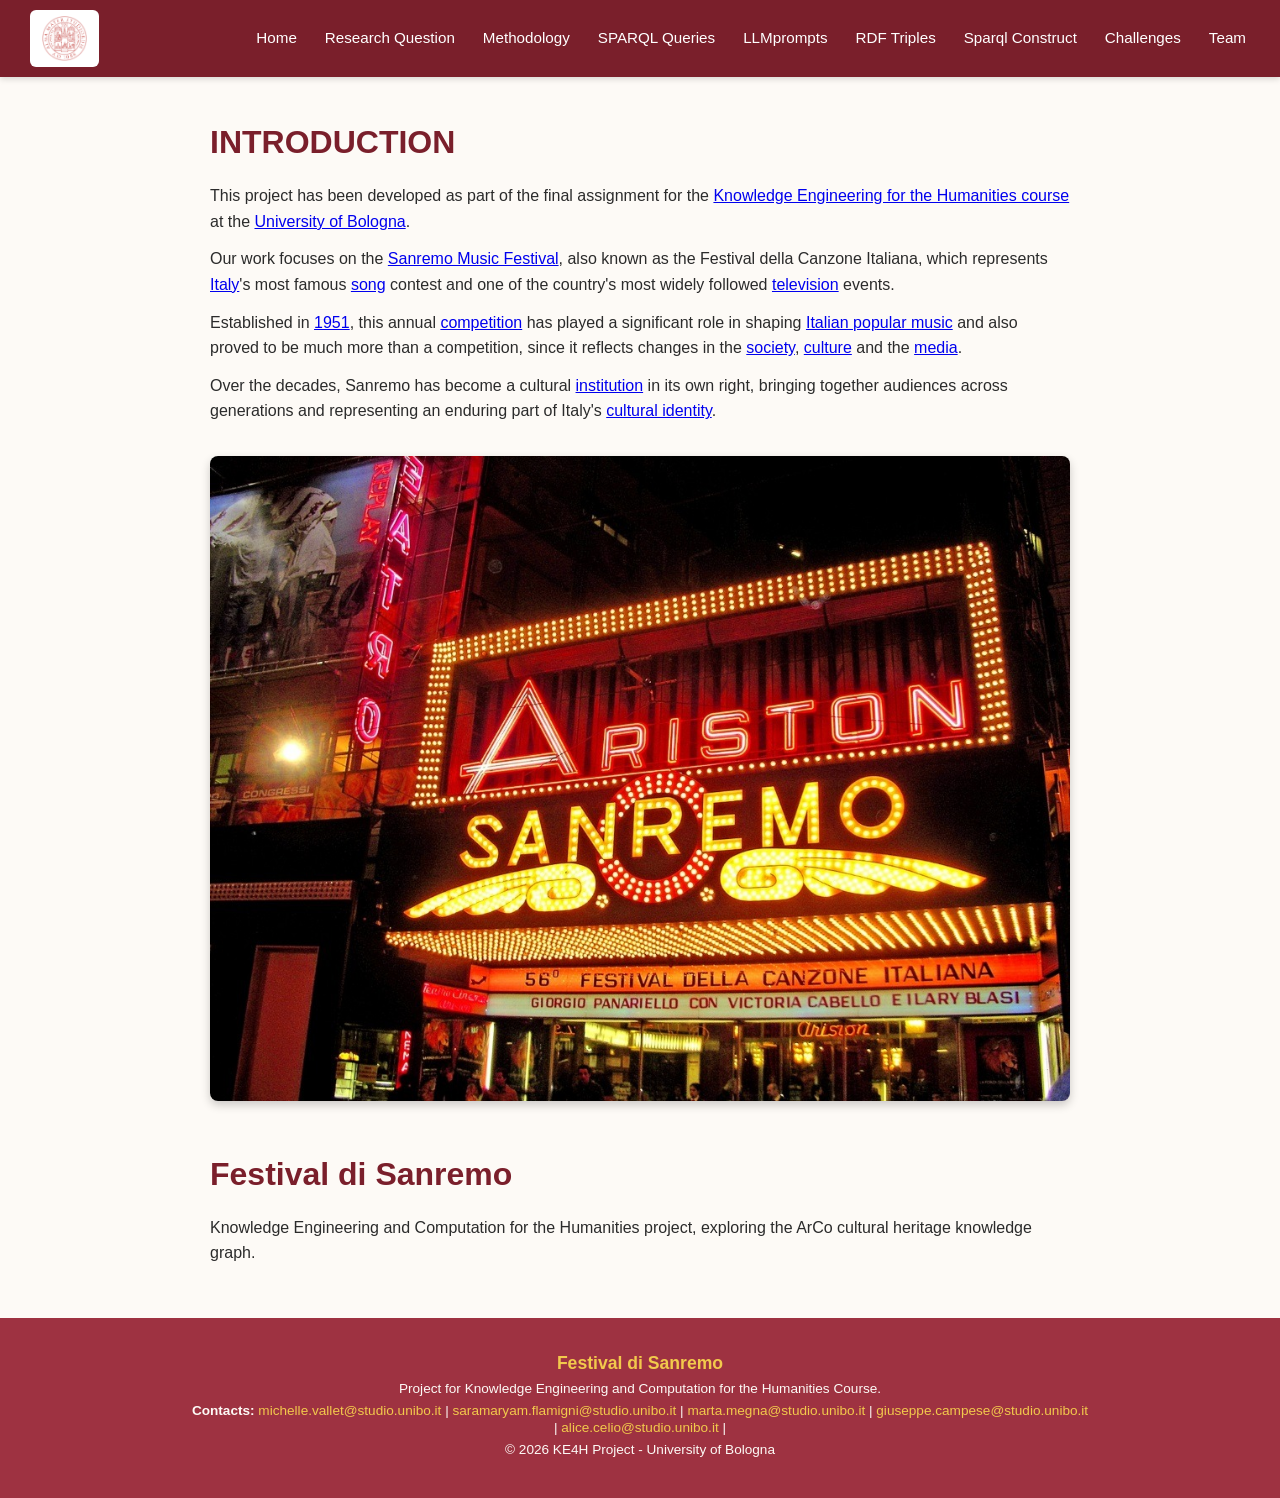
==== index.html @ 70154c5d "Add files via upload Definitive KE4H project website" ====
<!DOCTYPE html>
<html>
<head>
  <meta charset="UTF-8">
<title>Festival di Sanremo</title>
<link rel="stylesheet" href="css/style.css">
</head>

<body>

<header class="top-bar">
    <a href="index.html" class="logo-link">
        <img src="images/uniboicona.png" alt="Logo" class="logo">
    </a>

    <nav class="main-nav">
        <a href="index.html">Home</a>
        <a href="research.html">Research Question</a>
        <a href="methodology.html">Methodology</a>
        <a href="queries.html">SPARQL Queries</a>
        <a href="LLMprompts.html">LLMprompts</a>
        <a href="RDFtriples.html">RDF Triples</a>
        <a href="sparqlconstruct.html">Sparql Construct</a>
        <a href="challenges.html">Challenges</a>
        <a href="team.html">Team</a>
    </nav>
</header>


<div class="container">

<section>

<h1>INTRODUCTION </h1>
<p>This project has been developed as part of the final assignment for the <a href="https://www.unibo.it/en/study/course-units-transferable-skills-moocs/course-unit-catalogue/course-unit/2026/529334">Knowledge Engineering for the Humanities course</a> at the <a href="https://www.unibo.it/en">University of Bologna</a>.</p>
<p>Our work focuses on the <a href="https://en.wikipedia.org/wiki/Sanremo_Music_Festival">Sanremo Music Festival</a>, also known as the Festival della Canzone Italiana, which represents <a href="https://en.wikipedia.org/wiki/Italy">Italy</a>'s most famous <a href="https://en.wikipedia.org/wiki/Song">song</a> contest and one of the country's most widely followed <a href="https://en.wikipedia.org/wiki/Television">television</a> events.</p>
<p>Established in <a href="https://en.wikipedia.org/wiki/1951">1951</a>, this annual <a href="https://en.wikipedia.org/wiki/Competition">competition</a> has played a significant role in shaping <a href="https://en.wikipedia.org/wiki/Italian_popular_music">Italian popular music</a> and also proved to be much more than a competition, since it reflects changes in the <a href="https://en.wikipedia.org/wiki/Society">society</a>, <a href="https://en.wikipedia.org/wiki/Culture">culture</a> and the <a href="https://en.wikipedia.org/wiki/Means_of_communication">media</a>.</p>
<p>Over the decades, Sanremo has become a cultural <a href="https://en.wikipedia.org/wiki/Institution">institution</a> in its own right, bringing together audiences across generations and representing an enduring part of Italy's <a href="https://en.wikipedia.org/wiki/Cultural_identity">cultural identity</a>.</p>

<img src="images/ariston-sanremo.png" alt="Teatro Ariston, Sanremo, illuminated marquee" class="intro-image">

</section>

<h1>Festival di Sanremo</h1>
<p>Knowledge Engineering and Computation for the Humanities project, exploring the ArCo cultural heritage knowledge graph.</p>


</section>

</div>


<footer>
    <div class="footer-content">
        <h3>Festival di Sanremo</h3>
        <p>Project for Knowledge Engineering and Computation for the Humanities Course.</p>
        <p><strong>Contacts:</strong> <a href="mailto:info@tuamail.it">michelle.vallet@studio.unibo.it</a> | <a href="mailto:info@tuamail.it">saramaryam.flamigni@studio.unibo.it</a> | <a href="mailto:info@tuamail.it">marta.megna@studio.unibo.it</a> | <a href="mailto:info@tuamail.it">giuseppe.campese@studio.unibo.it</a> | <a href="mailto:info@tuamail.it">alice.celio@studio.unibo.it</a> | </p>
        <p>&copy; 2026 KE4H Project - University of Bologna</p>
    </div>
</footer>


<script>
    const sideMenu = document.getElementById("sideMenu");
    const openBtn = document.getElementById("openMenuBtn");
    const closeBtn = document.getElementById("closeMenuBtn");


    openBtn.addEventListener("click", (e) => {
        sideMenu.style.left = "0";
        e.stopPropagation();
    });


    closeBtn.addEventListener("click", () => {
        sideMenu.style.left = "-250px";
    });


    document.addEventListener("click", (e) => {
        if (!sideMenu.contains(e.target) && sideMenu.style.left === "0px") {
            sideMenu.style.left = "-250px";
        }
    });
</script>


</body>
</html>
---- css/style.css ----
/* ===== RESET & BASE ===== */
* {
    margin: 0;
    padding: 0;
    box-sizing: border-box;
}

html {
    height: 100%;
}

body {
    font-family: 'Segoe UI', Arial, sans-serif;
    color: #2b2b2b;
    line-height: 1.6;
    background-color: #fdfaf6;
    
    /* Keeps the footer anchored to the bottom of the screen */
    min-height: 100%;
    display: flex;
    flex-direction: column;
}

/* ===== TOP BAR / NAVBAR ===== */
.top-bar {
    display: flex;
    align-items: center;
    justify-content: space-between;
    flex-wrap: wrap;
    background-color: #7a1f2b; /* Sanremo red */
    padding: 10px 30px;
    position: sticky;
    top: 0;
    z-index: 1000;
    box-shadow: 0 2px 6px rgba(0,0,0,0.15);
    width: 100%;
}

.logo-link {
    display: flex;
    align-items: center;
    background-color: #ffffff;
    padding: 6px 12px;
    border-radius: 6px;
}

.logo {
    height: 45px;
    width: auto;
    display: block;
}

.main-nav {
    display: flex;
    flex-wrap: wrap;
    gap: 20px;
}

.main-nav a {
    color: #ffffff;
    text-decoration: none;
    font-size: 0.95rem;
    font-weight: 500;
    padding: 6px 4px;
    position: relative;
    transition: color 0.2s ease;
}

.main-nav a::after {
    content: "";
    position: absolute;
    left: 0;
    bottom: -2px;
    width: 0%;
    height: 2px;
    background-color: #f2c94c;
    transition: width 0.3s ease;
}

.main-nav a:hover {
    color: #f2c94c;
}

.main-nav a:hover::after {
    width: 100%;
}

/* ===== CONTAINER & SECTIONS ===== */
.container {
    max-width: 900px;
    margin: 0 auto;
    padding: 40px 20px;
    
    /* Expands the main container to push the footer down */
    flex: 1 0 auto;
    width: 100%;
}

section {
    margin-bottom: 40px;
}

h1 {
    font-size: 2rem;
    color: #7a1f2b;
    margin-bottom: 15px;
}

p {
    margin-bottom: 12px;
    font-size: 1rem;
}

ul {
    margin: 0 0 20px 0;
    padding-left: 24px;
}

li {
    margin-bottom: 6px;
}

.intro-image {
    max-width: 100%;
    border-radius: 8px;
    margin-top: 20px;
    box-shadow: 0 4px 10px rgba(0,0,0,0.2);
}

/* ===== QUERY RESULT TABLE ===== */
h2 {
    font-size: 1.4rem;
    color: #7a1f2b;
    margin-top: 10px;
    margin-bottom: 15px;
}

.result-summary {
    width: 100%;
    border-collapse: collapse;
    margin: 20px 0;
    font-size: 0.95rem;
    box-shadow: 0 2px 6px rgba(0,0,0,0.1);
}

.result-summary th,
.result-summary td {
    border: 1px solid #e0d6c8;
    padding: 10px 14px;
    text-align: left;
}

.result-summary th {
    background-color: #7a1f2b;
    color: #ffffff;
    font-weight: 600;
}

.result-summary tr:nth-child(even) {
    background-color: #f5efe6;
}

.pdf-download {
    display: inline-block;
    background-color: #7a1f2b;
    color: #ffffff !important;
    text-decoration: none !important;
    padding: 10px 18px;
    border-radius: 6px;
    font-weight: 600;
    margin-top: 8px;
    transition: background-color 0.2s ease;
}

.pdf-download:hover {
    background-color: #f2c94c;
    color: #2b2b2b !important;
}

/* ===== QUERY BLOCKS ===== */
.query-block {
    margin: 32px 0;
}

.query-label {
    font-style: italic;
    color: #7a1f2b;
    font-weight: 600;
    margin: 20px 0 8px 0;
}

.query-block pre {
    background-color: #f5efe6;
    border: 1px solid #e0d6c8;
    border-radius: 6px;
    padding: 16px;
    margin: 0 0 20px 0;
    overflow-x: auto;
    font-size: 0.9rem;
}

.query-block img {
    display: block;
    max-width: 100%;
    border-radius: 6px;
    box-shadow: 0 2px 6px rgba(0,0,0,0.1);
    margin: 0 0 12px 0;
}

/* ===== TURTLE / RDF CODE BLOCK ===== */
.turtle-code {
    background-color: #f5efe6;
    border: 1px solid #e0d6c8;
    border-radius: 6px;
    padding: 16px;
    margin: 0 0 20px 0;
    overflow-x: auto;
    font-family: 'Consolas', 'Courier New', monospace;
    font-size: 0.85rem;
    line-height: 1.5;
    color: #2b2b2b;
    white-space: pre;
}

/* ===== LLM RESULTS BLOCKS ===== */
.llm-results {
    margin: 20px 0 24px 0;
}

.llm-entry {
    margin: 0 0 32px 0;
}

.llm-entry:last-child {
    margin-bottom: 0;
}

.llm-entry dt {
    font-weight: 600;
    color: #7a1f2b;
    margin-bottom: 6px;
}

.llm-entry dd {
    margin: 0 0 16px 0;
}

.llm-entry img {
    display: block;
    max-width: 100%;
    border-radius: 6px;
    box-shadow: 0 2px 6px rgba(0,0,0,0.1);
    margin: 0 0 12px 0;
}

.llm-entry img:last-child {
    margin-bottom: 0;
}

.query-block img:last-child {
    margin-bottom: 0;
}

/* ===== TEAM SECTION ===== */
.team-grid {
    display: flex;
    flex-wrap: nowrap;
    justify-content: space-between;
    gap: 12px;
    margin: 20px 0;
    list-style: none;
    padding: 0;
}

.team-member {
    display: flex;
    flex-direction: column;
    align-items: center;
    text-align: center;
    width: auto;
}

.team-photo {
    width: 100px;
    height: 100px;
    object-fit: cover;
    border-radius: 50%;
    box-shadow: 0 2px 6px rgba(0,0,0,0.15);
    margin-bottom: 10px;
}

.team-name {
    font-weight: 600;
    color: #7a1f2b;
    margin-bottom: 4px;
    font-size: 0.95rem;
}

.team-member a {
    font-size: 0.65rem;
    white-space: nowrap;
}

/* ===== FOOTER (SAME HEIGHT ON ALL PAGES) ===== */
footer {
    background-color: #9e3241; /* Light red */
    color: #ffffff;
    text-align: center;
    width: 100%;
    flex-shrink: 0;
    margin-top: auto;
    
    /* Fixed uniform height across all pages */
    height: 180px; 
    padding: 20px 15px;
    
    display: flex;
    align-items: center;
    justify-content: center;
    box-sizing: border-box;
}

.footer-content {
    width: 100%;
    max-width: 900px;
    margin: 0 auto;
}

.footer-content h3 {
    margin-bottom: 6px;
    color: #f2c94c;
    font-size: 1.1rem;
    line-height: 1.2;
}

.footer-content p {
    font-size: 0.85rem;
    margin-bottom: 4px;
    color: #fdfaf6;
    line-height: 1.3;
}

.footer-content a {
    color: #f2c94c;
    text-decoration: none;
}

.footer-content a:hover {
    text-decoration: underline;
}

/* ===== RESPONSIVE ===== */
@media (max-width: 768px) {
    .top-bar {
        flex-direction: column;
        align-items: flex-start;
    }

    .main-nav {
        margin-top: 10px;
        gap: 12px;
        flex-direction: column;
    }

    footer {
        height: auto;
        padding: 25px 15px;
    }
}
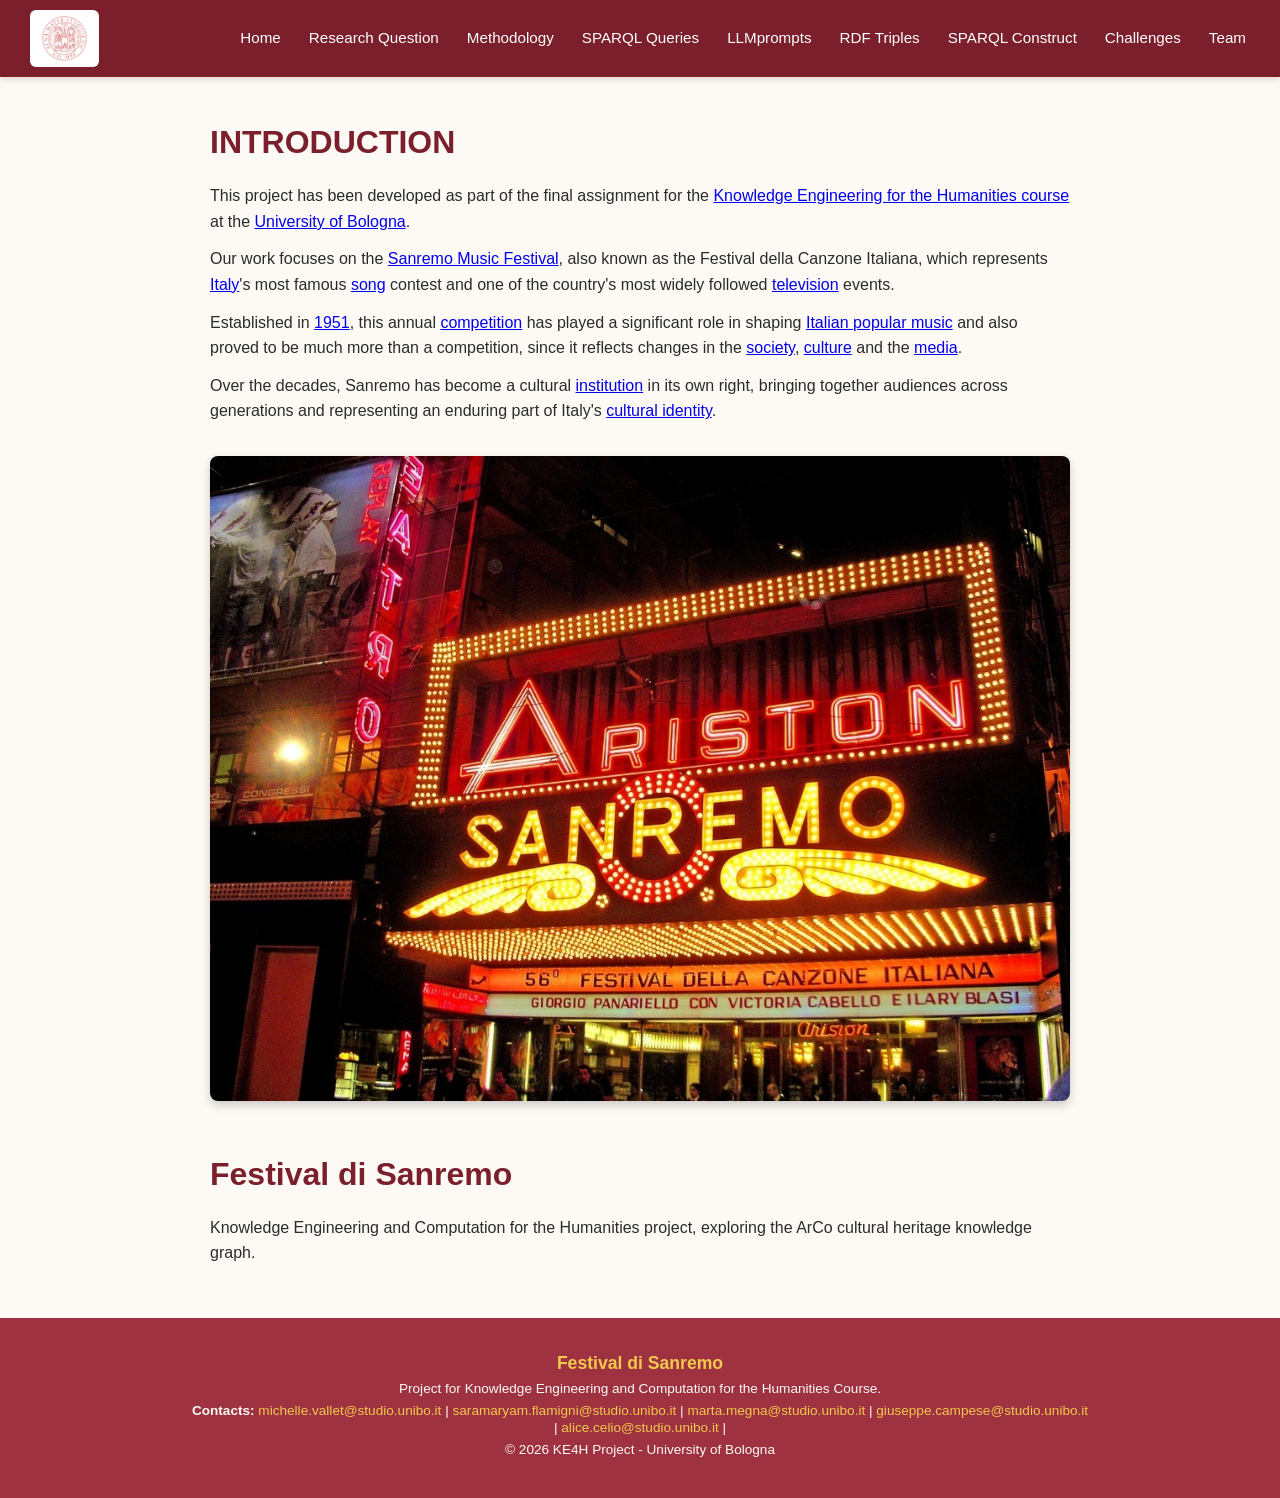
==== commit d20dd43e: "Correct SPARQL spelling in navigation link" ====
--- a/index.html
+++ b/index.html
@@ -20,7 +20,7 @@
         <a href="queries.html">SPARQL Queries</a>
         <a href="LLMprompts.html">LLMprompts</a>
         <a href="RDFtriples.html">RDF Triples</a>
-        <a href="sparqlconstruct.html">Sparql Construct</a>
+        <a href="sparqlconstruct.html">SPARQL Construct</a>
         <a href="challenges.html">Challenges</a>
         <a href="team.html">Team</a>
     </nav>
@@ -86,4 +86,4 @@
 
 
 </body>
-</html>+</html>
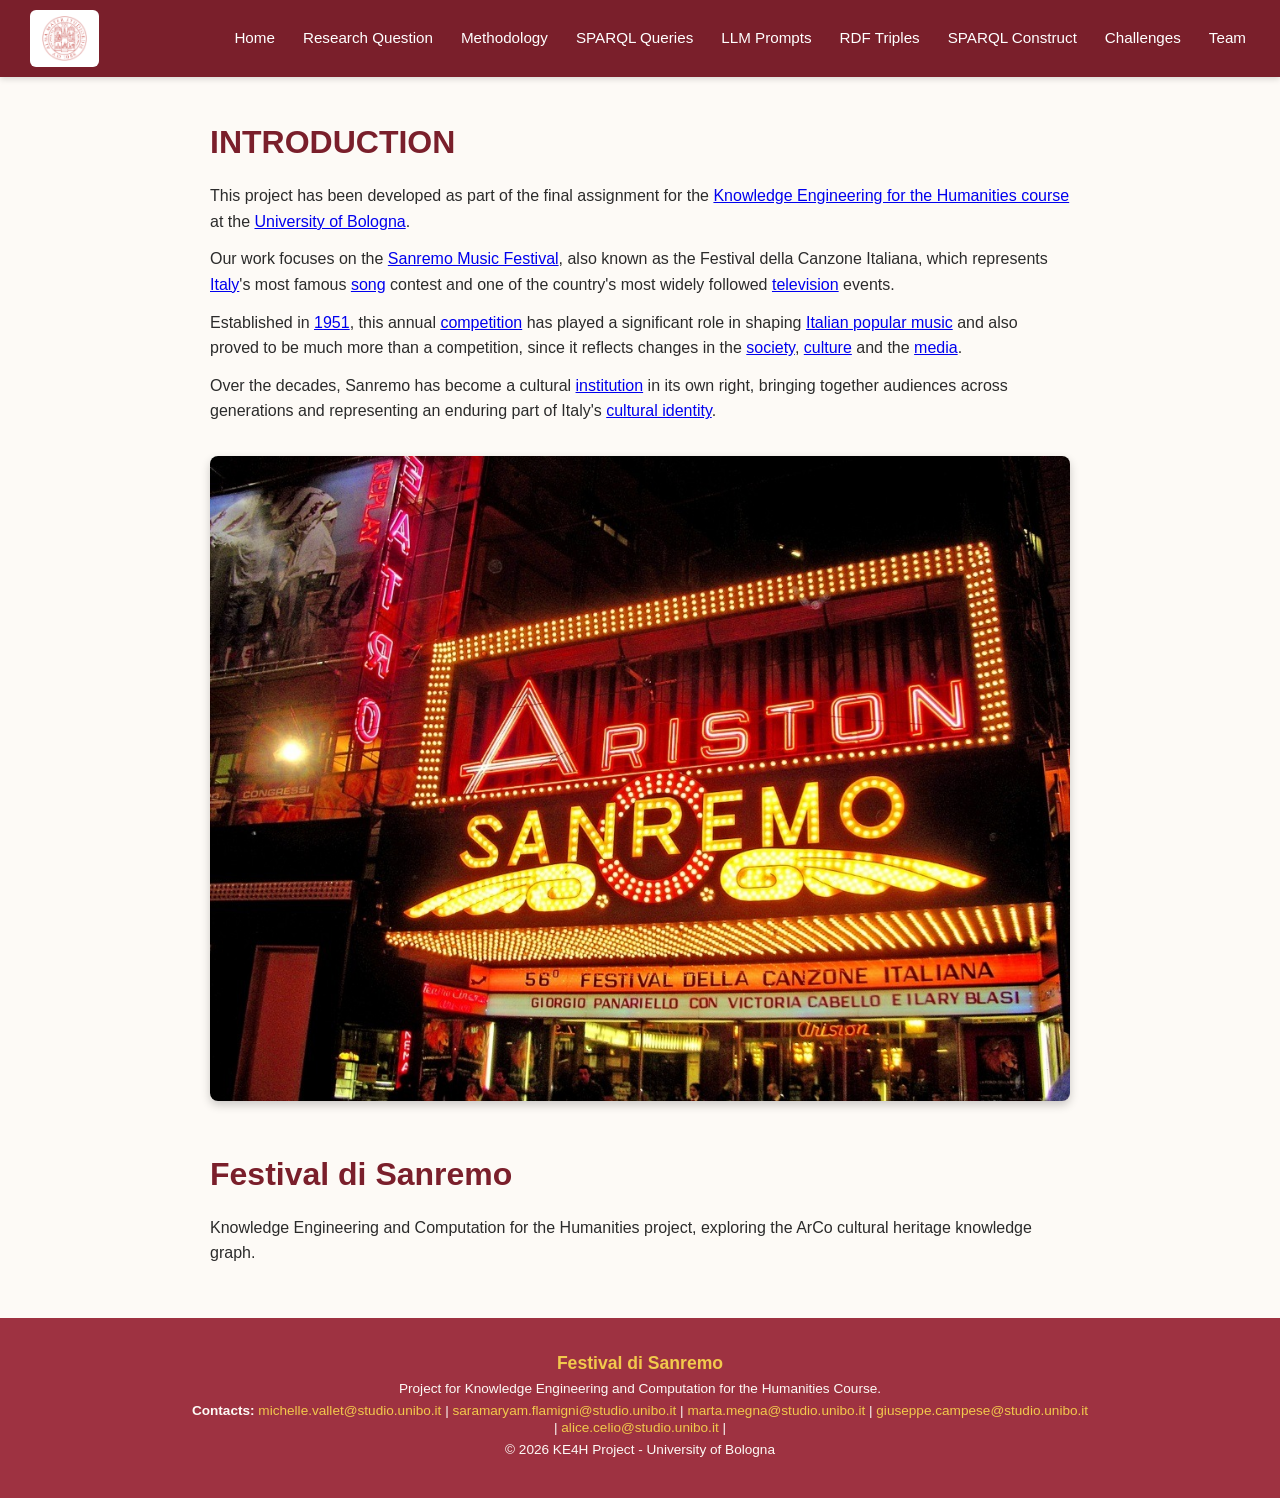
==== commit f74e1e7c: "Update index.html" ====
--- a/index.html
+++ b/index.html
@@ -18,7 +18,7 @@
         <a href="research.html">Research Question</a>
         <a href="methodology.html">Methodology</a>
         <a href="queries.html">SPARQL Queries</a>
-        <a href="LLMprompts.html">LLMprompts</a>
+        <a href="LLMprompts.html">LLM Prompts</a>
         <a href="RDFtriples.html">RDF Triples</a>
         <a href="sparqlconstruct.html">SPARQL Construct</a>
         <a href="challenges.html">Challenges</a>
